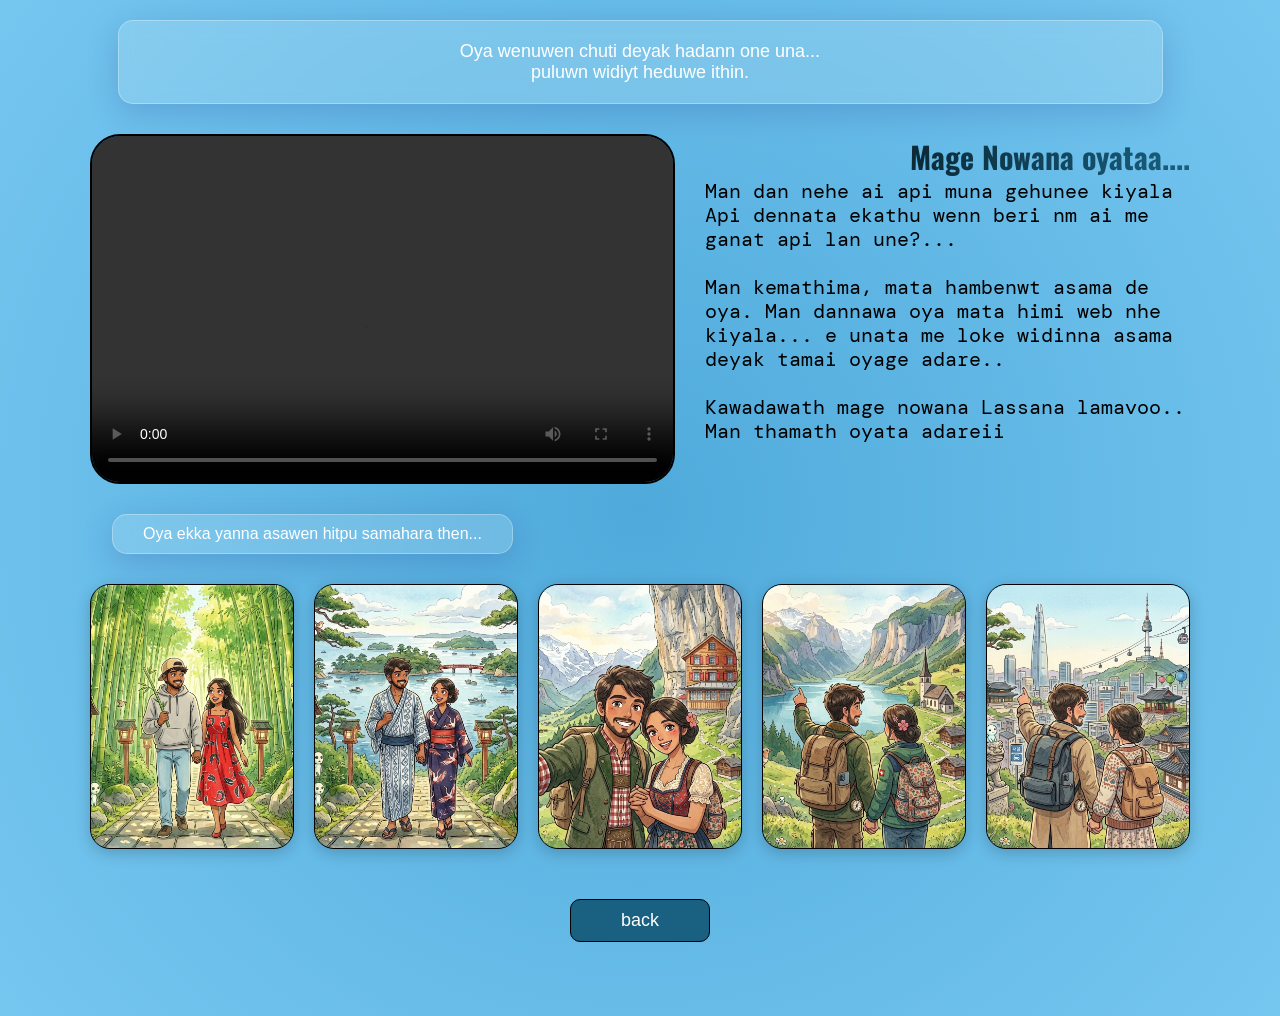
==== msg.html @ a9ea4290 "Add files via upload" ====
<!DOCTYPE html>
<html lang="en">
<head>
    <meta charset="UTF-8">
    <meta name="viewport" content="width=device-width, initial-scale=1.0">
    <title>Message for You</title>
    <link rel="stylesheet" href="style.css">
    <link href="https://fonts.googleapis.com/css2?family=DM+Mono:ital,wght@0,300;0,400;0,500;1,300;1,400;1,500&family=Oswald:wght@200..700&family=Roboto+Condensed:ital,wght@0,100..900;1,100..900&display=swap" rel="stylesheet">
<link href="https://fonts.googleapis.com/css2?family=DM+Mono:ital,wght@0,300;0,400;0,500;1,300;1,400;1,500&display=swap" rel="stylesheet">
<link href="https://fonts.googleapis.com/css2?family=Bitcount+Grid+Double:wght@100..900&family=DM+Mono:ital,wght@0,300;0,400;0,500;1,300;1,400;1,500&display=swap" rel="stylesheet">
<link href="https://fonts.googleapis.com/css2?family=Bitcount+Grid+Double:wght@100..900&family=DM+Mono:ital,wght@0,300;0,400;0,500;1,300;1,400;1,500&family=Oswald:wght@200..700&display=swap" rel="stylesheet">

</head>
<body class="msg-body">

    <div class="msg-container">
        <div class="top-header-box">
            Oya wenuwen chuti deyak hadann one una...<br>
            puluwn widiyt heduwe ithin.
        </div>

        <div class="mid-section">
            <div class="video-container">
                <video controls>
                    <source src="msgvideo.mp4" type="video/mp4">
                    Your browser does not support the video tag.
                </video>
                <p class="vid-placeholder">MP4 video</p> 
            </div>

            <div class="side-text">
                <h3>Mage Nowana oyataa....</h3>
                <p>
                    Man dan nehe ai api muna gehunee kiyala<br>
                    Api dennata ekathu wenn beri nm ai me ganat api lan une?...<br><br>
                    Man kemathima, mata hambenwt asama de oya. Man dannawa oya mata himi web nhe kiyala... e unata me loke widinna asama deyak tamai oyage adare..<br><br>
                    Kawadawath mage nowana Lassana lamavoo..<br>
                    Man thamath oyata adareii
                </p>
            </div>
        </div>

        <div class="sub-banner">
            Oya ekka yanna asawen hitpu samahara then...
        </div>

        <div class="image-row">
            <div class="img-card" onclick="toggleLabel(this)">
                <img src="msgimg1.png" alt="Japan">
                <div class="label">Arashiyama Bamboo Grove</div>
            </div>
            <div class="img-card" onclick="toggleLabel(this)">
                <img src="msgimg2.png" alt="Place 2">
                <div class="label">Matsushima Bay</div>
            </div>
            <div class="img-card" onclick="toggleLabel(this)">
                <img src="msgimg3.png" alt="Place 3">
                <div class="label">Aescher</div>
            </div>
            <div class="img-card" onclick="toggleLabel(this)">
                <img src="msgimg4.png" alt="Place 4">
                <div class="label">Kandersteg</div>
            </div>
            <div class="img-card" onclick="toggleLabel(this)">
                <img src="msgimg5.png" alt="Place 5">
                <div class="label">Seoul</div>
            </div>
        </div>

        <div class="footer">
            <a href="mainpage.html" class="back-btn">back</a>
        </div>
    </div>

    <script>
        function toggleLabel(card) {
            // Toggles the zoom and the label visibility
            card.classList.toggle('active');
        }
    </script>
</body>
</html>
---- style.css ----
*{
    margin: 0;
    padding: 0;
    box-sizing: border-box; 
}
body {
    font-family: 'DM Mono', monospace;
    background: radial-gradient(circle, #89c4f4 0%, #3498db 100%);
    
    
}

/* ============================================== */
/* ================= firstpage ===================*/
/* ============================================== */
.firstpageMain {
    display: flex;          /* Add this */
    flex-direction: column; /* Stack elements vertically */
    justify-content: center; /* Center vertically */
    align-items: center;     /* Center horizontally */
    
    height: 100vh;
    text-align: center;
    border: 10px solid black;
    
    /* Background Gradient to match your second image */
    background: radial-gradient(circle, #89c4f4 0%, #3498db 100%);

}

.imagediv{
    justify-content: center;
    align-items: center;
}
.imagediv img{
    width: 300px;
    height: 300px;
    border-radius: 50%;
    margin-top: 20px;
}

.FPpara {
    font-weight: bold; /* Makes it match your reference image better */
    font-size: 59px;
    font-family: 'DM Mono';
    margin: 20px 0px 30px 0px;
    min-height: 80px; /* Keeps the layout stable */
    font-variant-numeric: tabular-nums; /* Keeps numbers from shifting horizontally */
}

.FPbutton {
    margin-top: 20px;
    padding: 10px 30px;
    font-size: 1.1rem;
    font-family: 'DM Mono';
    color: rgb(252, 252, 252);
    background-color: transparent;
    width: 150px;
    height: 40px;
    border: 2px solid rgb(255, 255, 255);
    border-radius: 20px 20px 20px 20px;
    cursor: pointer;
    transition: 0.3s;
}

.FPbutton:hover {
    background-color: #0004f8;
    color: white;
    transform: scale(1.1);
    border: none;
    box-shadow: #00c6f8 0 0 10px;
}

/* Mobile Responsive Styles */
@media (max-width: 600px) {
    .FPpara {
        font-size: 36px; /* Reduced from 59px for smaller screens */
        padding: 0 20px; /* Adds side breathing room */
    }

    .imagediv img {
        width: 200px; /* Smaller image for mobile */
        height: 200px;
    }

    .firstpageMain {
        border-width: 5px; /* Thinner border for small screens */
    }
}


/* ============================================== */
/* ================= main page ===================*/
/* ============================================== */


.mainpage{
    width: 100%;
    position: relative;
    display: flex;
    flex-wrap: wrap;
    justify-content: center;
    align-items: center;
    height: 100vh;
    gap: 100px;
    overflow-x: hidden;
    background: linear-gradient(-45deg, #89c4f4, #3498db, #9b59b6, #e74c3c);
    background-size: 400% 400%;
    animation: gradientBG 15s ease infinite;
}

@keyframes gradientBG {
    0% { background-position: 0% 50%; }
    50% { background-position: 100% 50%; }
    100% { background-position: 0% 50%; }
}

.wishing h1 {
   font-family: 'Oswald', sans-serif;
   font-weight: bold;
    font-size: 50px;
    margin: 0;                 
    line-height: 1.2;

    animation: slideInLeft 1.2s ease-out forwards;
}

.birth{
    font-size: 50px;
    display: block;
    line-height: 1.25;

    animation: slideInLeft 1.2s ease-out forwards;
}

.name{
    font-family: 'Oswald', sans-serif;
    font-size: 60px;
    font-weight: bold;
    display: block;
    line-height: 1.2;
    color: #000000;
    text-shadow: 0 0 6px rgba(17, 1, 238, 0.6);
    animation: slideInLeft 1.33s ease-out  forwards;
    background: linear-gradient(90deg, #000, #0004f8, #000);
    background-size: 200%;
    -webkit-background-clip: text;
    background-clip: text;
    color: transparent; /* Makes the gradient visible */
    animation: shine 3s linear infinite;
    display: inline-block;
}

@keyframes shine {
    to { background-position: 200% center; }
}

@keyframes slideInLeft {
    0% {
        transform: translateX(-100%);
        opacity: 0;
    }
    100% {
        transform: translateX(0);
        opacity: 1;
    }
}



.flipimage {
    width: 300px;
    height: 400px;
    animation: pulseGlow 4s ease-in-out infinite;
}

@keyframes pulseGlow {
    0%, 100% { box-shadow: 0 0 20px rgba(0, 198, 248, 0.4); }
    50% { box-shadow: 0 0 40px rgba(0, 198, 248, 0.8); }
}


.flip-inner {
  position: relative;
  width: 100%;
  height: 100%;
  transition: transform 0.6s;
  transform-style: preserve-3d;
}

/* The actual flip trigger */
.flipimage:hover .flip-inner {
  transform: rotateY(180deg);
}

.front, .back {
  position: absolute;
  width: 100%;
  height: 100%;
  backface-visibility: hidden;
}

.front img, .back img {
  width: 100%;
  height: 100%;
  object-fit: cover; /* Ensures images don't stretch weirdly */
  border-radius: 10px;
}

/* Flip the back image initially so it's ready to be revealed */
.back {
  transform: rotateY(180deg);
}


.smallmsg p{
    font-family: 'DM Mono', monospace;
    font-size: 20px;
    color: #000000;
    text-shadow: 0 0 6px rgba(17, 1, 238, 0.6);
   
    
    animation: slideInRight 1.4s ease-out forwards;
}

.smallmsg p span{
    display: block;
    margin-top: 10px;
    font-size: 18px;
    color: #000000;
}

.smallmsg .buttons {
    margin-top: 20px;
    display: flex;
    align-items: center;
    gap: 20px;

    
    animation: slideInRight 1.4s ease-out forwards;

}

.smallmsg .buttons button {
    padding: 10px 30px;
    font-size: 16px;
    font-family: 'DM Mono', monospace;
    color: #020202;
    background-color: transparent;
    border: 2px solid #fff;
    border-radius: 20px;
    cursor: pointer;
    transition: 0.3s;
}

.smallmsg .buttons button:hover {
    background-color: #0004f8;
    color: white;
    transform: scale(1.1);
    border: none;
    box-shadow: #00c6f8 0 0 10px;
}

@keyframes slideInRight {
    0% {
        transform: translateX(100%);
        opacity: 0;
    }
    100% {
        transform: translateX(0);
        opacity: 1;
    }
}

.smallmsg .buttons a:nth-child(1) {
    animation: popIn 0.8s cubic-bezier(0.175, 0.885, 0.32, 1.275) 1.5s both;
}

.smallmsg .buttons a:nth-child(2) {
    animation: popIn 0.8s cubic-bezier(0.175, 0.885, 0.32, 1.275) 1.7s both;
}

@keyframes popIn {
    0% { transform: scale(0); opacity: 0; }
    100% { transform: scale(1); opacity: 1; }
}

/* Mobile Responsive Styles */
@media (max-width: 768px) {
    .mainpage {
        height: auto;       /* Allows page to grow with content */
        padding: 40px 20px;
        gap: 40px;          /* Reduced gap between sections */
        flex-direction: column; /* Stacks everything vertically */
    }

    .wishing h1 {
        font-size: 35px;    /* Smaller "HAPPY" */
        text-align: center;
    }

    .birth {
        font-size: 35px;
    }

    .name {
        font-size: 45px;    /* Smaller name */
    }

    .flipimage {
        width: 250px;       /* Smaller flip card for mobile */
        height: 330px;
    }

    .smallmsg p {
        font-size: 16px;
        text-align: center; /* Centers the Sinhala message */
    }

    .smallmsg p span {
        font-size: 14px;
    }

    .smallmsg .buttons {
        justify-content: center; /* Centers buttons on mobile */
        flex-direction: row;     /* Keeps buttons side by side */
        gap: 10px;
    }

    .smallmsg .buttons button {
        padding: 8px 15px;      /* Slightly smaller buttons */
        font-size: 14px;
    }
}


/* ============================================== */
/* ================= wishes page ===================*/
/* ============================================== */

/* Body Background to match your image */
.wishes-body {
    margin: 0;
    padding: 0;
    font-family: 'DM Mono', monospace;
    background: radial-gradient(circle, #4faadb 0%, #76c7f0 100%);
    min-height: 100vh; /* Changed height to min-height */
    display: flex;
    flex-direction: column;
    align-items: center;
    justify-content: space-between; /* Keeps top banner, grid, and button separated */
    box-sizing: border-box;
    justify-content: center; /* This pulls the banner, grid, and button toward the center */
    gap: 100px; /* Adds space between the banner, grid, and button */
    background-size: 200% 200%;
    animation: gradientBG 8s ease infinite;
}

@keyframes gradientBG {
    0% { background-position: 0% 50%; }
    50% { background-position: 100% 50%; }
    100% { background-position: 0% 50%; }
}


/* Top Black Banner */
.header-banner {
    background-color: #000;
    width: 60%;
    margin-top: 10px; /* reduced from 30px */
    padding: 10px;
    text-align: center;
    border-radius: 10px;
    box-shadow: 0 0 15px rgba(0, 198, 248, 0.4);
}

.header-banner h1 {
    font-family: 'dm mono', monospace;
    font-size: 40px;
    margin: 0;
    color: #00c6f8;
    text-shadow: 0 0 6px rgba(67, 202, 255, 0.6);
}

/* Grid Wrapper to handle layout */
.card-grid-wrapper {
    flex-grow: 0; /* Prevents the grid area from pushing the button too far down */
    display: flex;
    justify-content: center;
    align-items: center;
    width: 100%;
}

/* Card Grid Layout - Mobile First! */
.card-container {
    display: grid;
    /* Increased minmax from 130px to 180px to make cards wider */
    grid-template-columns: repeat(2, 1fr); 
    gap: 20px; 
    width: 95%; /* Increased width to use more screen space */
    max-width: 1200px; /* Increased max-width to allow larger cards on big screens */
}

/* Card Styling - Mobile First! */
.card {
    background-color: #1a6080;
    /* Use 3 / 4 for a taller portrait look, or keep 1 / 1 for big squares */
    aspect-ratio: 1 / 1.1; 
    border-radius: 15px; /* Slightly larger radius for larger cards */
    border: 1px solid #000;
    cursor: pointer;
    overflow: hidden;
    transition: transform 0.2s, background-color 0.3s;
}

.card:hover {
    background-color: #247ca5;
}

/* Style for the image within the card */
.card-image {
    width: 100%;
    height: 100%;
    object-fit: cover; /* Fill the card while preserving aspect ratio */
}

/* Scaling Animation when clicked */
.card.clicked {
    transform: scale(0.9);
}

/* Footer & Back Button */
.footer {
    margin-bottom: 20px; /* reduced from 40px */
    width: 100%;
    text-align: center;
}

.back-btn {
    text-decoration: none;
    color: white;
    background-color: #1a6080;
    padding: 5px 25px; /* Matching the small button in image 1 */
    border: 1px solid #000; /* Matching image 1 */
    border-radius: 5px; /* Matching image 1 */
    font-size: 14px; /* Matching image 1 */
    transition: 0.3s;
    display: inline-block;
}

.back-btn:hover {
    background-color: #0004f8;
    box-shadow: 0 0 10px #00c6f8;
}

/* Message Modal Styles */
.overlay {
    position: fixed;
    top: 0; left: 0;
    width: 100%; height: 100%;
    background: rgba(0,0,0,0.7);
    display: none;
    justify-content: center;
    align-items: center;
    z-index: 100;
}

.overlay.active {
    display: flex;
}

.modal {
    background: #76f076;
    padding: 30px;
    border-radius: 20px;
    text-align: center;
    max-width: 400px;
    width: 80%; /* Responsive modal width */
    border: 3px solid #1a6080;
    transform: scale(0.7);
    transition: transform 0.3s cubic-bezier(0.175, 0.885, 0.32, 1.275);
}

/* Zoom in animation when the modal becomes active */
.overlay.active .modal {
    transform: scale(1.3); /* Zooms in when active */
}

.modal p {
    font-size: 20px;
    font-weight: bold;
    margin-bottom: 20px;
}

.modal button {
    padding: 8px 20px;
    cursor: pointer;
    border-radius: 10px;
    border: none;
    background: #000;
    color: #fff;
}

/* animations */
.header-banner {
    /* ... existing styles ... */
    animation: floating 3s ease-in-out infinite;
}

@keyframes floating {
    0%, 100% { transform: translateY(0); }
    50% { transform: translateY(-10px); }
}

/* Initial state for the cards */
.card {
    /* ... existing styles ... */
    opacity: 0;
    transform: translateY(20px);
    animation: cardAppear 0.5s ease-out forwards;
}

@keyframes cardAppear {
    to {
        opacity: 1;
        transform: translateY(0);
    }
}

/* Delay for each card (up to 12) */
.card:nth-child(1) { animation-delay: 0.5s; }
.card:nth-child(2) { animation-delay: 0.7s; }
.card:nth-child(3) { animation-delay: 0.9s; }
.card:nth-child(4) { animation-delay: 1.1s; }
.card:nth-child(5) { animation-delay: 1.3s; }
.card:nth-child(6) { animation-delay: 1.4s; }
.card:nth-child(7) { animation-delay: 1.6s; }
.card:nth-child(8) { animation-delay: 1.8s; }
.card:nth-child(9) { animation-delay: 2s; }
.card:nth-child(10) { animation-delay: 2.2s; }
.card:nth-child(11) { animation-delay: 2.3s; }
.card:nth-child(12) { animation-delay: 2.4s; }

/* Media Query for larger screens (Matching image 1 layout) */
@media (min-width: 768px) {
    .card-container {
        grid-template-columns: repeat(6, 1fr); /* Force 6 columns on large screens */
        gap: 25px;
    }
}

/* ============================================== */
/* ================= msg from me ===================*/
/* ============================================== */

/* General Page Styling */
.msg-body {
    margin: 0;
    padding: 20px;
    background: radial-gradient(circle, #4faadb 0%, #76c7f0 100%);
    min-height: 100vh;
    display: flex;
    justify-content: center;
    font-family: 'Arial', sans-serif;
    overflow-x: hidden;
}

.msg-container {
    width: 100%;
    max-width: 1100px;
    display: flex;
    flex-direction: column;
    gap: 30px;
    align-items: center;
}

/* Header Box */
.top-header-box {
    width: 95%;
    background-color: rgba(26, 96, 128, 0.3);
    border: 1px solid #000;
    padding: 20px;
    text-align: center;
    font-size: 18px;
    color: #000;
}

/* Mid Section Layout */
.mid-section {
    display: flex;
    width: 100%;
    gap: 30px;
    align-items: flex-start;
}

.video-container {
    flex: 1.2;
    background-color: #1a6080;
    border: 2px solid #000;
    border-radius: 30px;
    height: 350px;
    display: flex;
    justify-content: center;
    align-items: center;
    overflow: hidden;
    position: relative;
    animation: videoBorderPulse 4s infinite;
}

@keyframes videoBorderPulse {
    0%, 100% { border-color: #000; }
    50% { border-color: #00c6f8; box-shadow: 0 0 20px rgba(0, 198, 248, 0.3); }
}


.video-container video {
    width: 100%;
    height: 100%;
    object-fit: cover;
}

.vid-placeholder {
    position: absolute;
    color: white;
    font-size: 20px;
    z-index: -1; /* Sits behind video if it loads */
}

.side-text {
    flex: 1;
    text-align: left;
    font-family: 'DM Mono', monospace;
}

.side-text h3 {
    font-family: 'Oswald';
    text-align: right;
    font-size: 30px;
    margin-top: 0;
    background: linear-gradient(90deg, #000, #1a6080, #000);
    background-size: 200%;
    -webkit-background-clip: text;
    background-clip: text;
    color: transparent;
    animation: textShimmer 4s infinite linear;
}

@keyframes textShimmer {
    to { background-position: 200% center; }
}

.side-text p {
    font-size: 20px;
    line-height: 1.2;
    animation: fadeInMessage 3s ease-in forwards;
}

@keyframes fadeInMessage {
    0% { opacity: 0; transform: translateY(10px); }
    100% { opacity: 1; transform: translateY(0); }
}


.top-header-box, .sub-banner {
    background: rgba(255, 255, 255, 0.15) !important;
    backdrop-filter: blur(10px);
    -webkit-backdrop-filter: blur(10px);
    border: 1px solid rgba(255, 255, 255, 0.3) !important;
    box-shadow: 0 8px 32px 0 rgba(31, 38, 135, 0.2);
    border-radius: 15px;
    color: #fff !important; /* White text looks better on glass */
}

/* Sub Title Banner */
.sub-banner {
    align-self: flex-start;
    background-color: rgba(26, 96, 128, 0.5);
    border: 1px solid #000;
    padding: 10px 30px;
    color: white;
    font-size: 16px;
    margin-left: 2%;
}

/* Image Row & Cards */
.image-row {
    width: 100%;
    display: grid;
    /* Default: 2 columns for mobile */
    grid-template-columns: repeat(2, 1fr); 
    gap: 15px;
}

.img-card {
    background-color: #1a6080;
    border: 1px solid #000;
    border-radius: 20px;
    aspect-ratio: 1 / 1.3;
    position: relative;
    overflow: hidden;
    cursor: pointer;
    transition: transform 0.4s ease;
    box-shadow: 0 4px 15px rgba(0,0,0,0.2);
}

.img-card:hover {
    transform: translateY(-10px);
    box-shadow: 0 10px 25px rgba(0, 198, 248, 0.5);
    border-color: #00c6f8;
}

/* Add a heart icon overlay that appears on hover */
.img-card::before {
    content: "❤️";
    position: absolute;
    top: 50%;
    left: 50%;
    transform: translate(-50%, -50%) scale(0);
    font-size: 40px;
    transition: 0.4s;
    z-index: 2;
    pointer-events: none;
}

.img-card:hover::before {
    transform: translate(-50%, -50%) scale(1);
    opacity: 0.7;
}

.img-card img {
    width: 100%;
    height: 100%;
    object-fit: cover;
}

/* The Clickable Label */
.label {
    position: absolute;
    bottom: 10px;
    left: 10px;
    right: 10px;
    background-color: rgba(26, 96, 128, 0.9);
    color: white;
    padding: 6px;
    text-align: center;
    font-size: 14px;
    border-radius: 5px;
    border: 1px solid rgba(255, 255, 255, 0.2);
    opacity: 0;
    transform: translateY(15px);
    transition: all 0.3s ease;
}

/* Active Animation States */
.img-card.active {
    transform: scale(1.05);
    z-index: 5;
}

.img-card.active .label {
    opacity: 1;
    transform: translateY(0);
}

/* Back Button Footer */
.footer {
    margin-top: 20px;
    padding-bottom: 30px;
}

.back-btn {
    text-decoration: none;
    color: white;
    background-color: #1a6080;
    padding: 10px 50px;
    border: 1px solid #000;
    border-radius: 10px;
    font-size: 18px;
    transition: 0.3s;
    position: relative;
    overflow: hidden;
}

.back-btn:hover {
    background-color: #000;
    padding-left: 60px; /* Moves text to make room for arrow */
}

.back-btn::after {
    content: "←";
    position: absolute;
    left: -30px;
    transition: 0.3s;
}

.back-btn:hover::after {
    left: 20px;
}

/* Desktop Responsiveness */
@media (min-width: 1024px) {
    .image-row {
        /* Switches to 5 columns for desktop */
        grid-template-columns: repeat(5, 1fr); 
        gap: 20px;
    }
}

@media (max-width: 768px) {
    .mid-section {
        flex-direction: column;
    }
    
    .video-container {
        width: 100%;
        height: 250px;
    }

    .side-text h3 {
        text-align: center;
    }
}
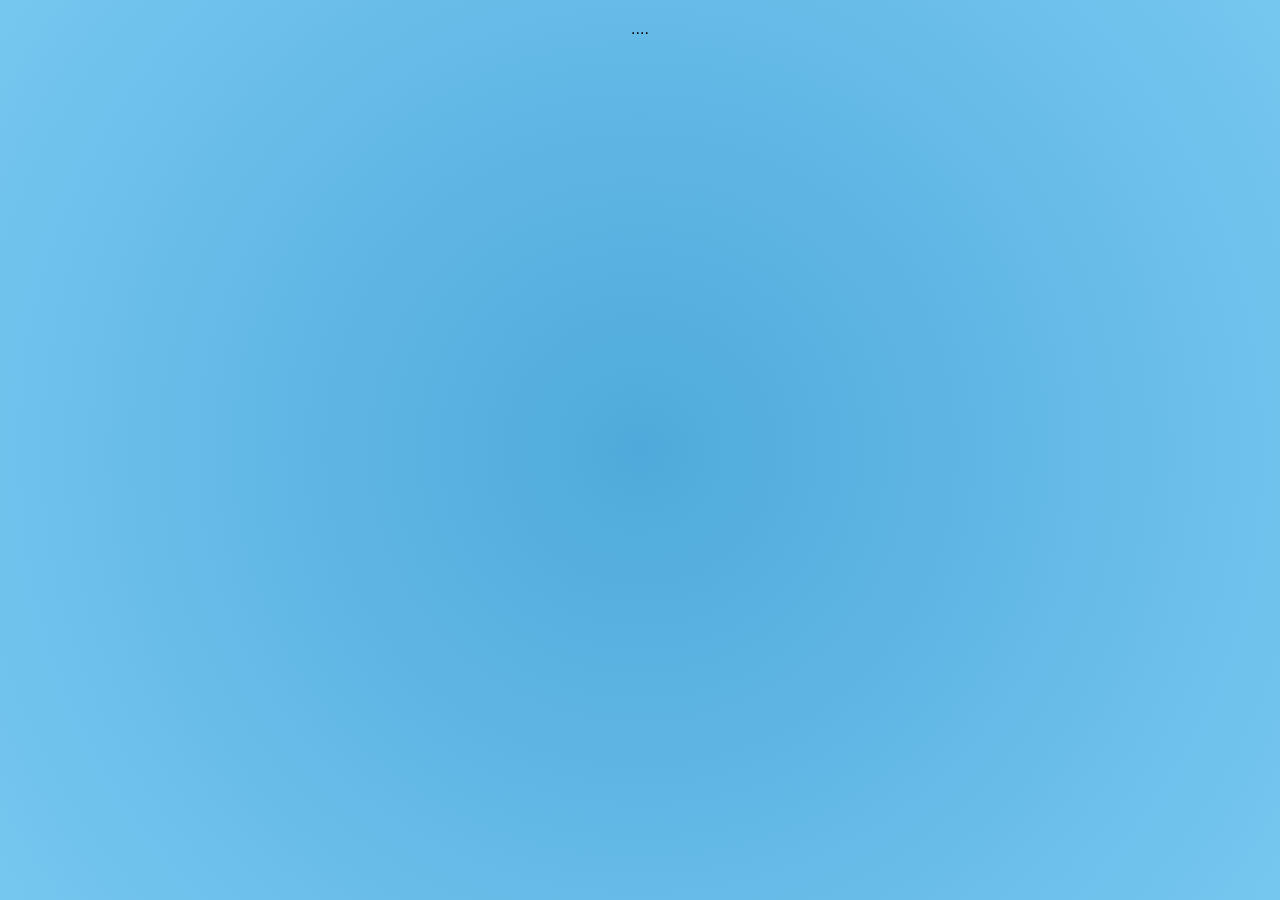
==== commit cc3350c2: "Update msg.html" ====
--- a/msg.html
+++ b/msg.html
@@ -12,71 +12,6 @@
 
 </head>
 <body class="msg-body">
-
-    <div class="msg-container">
-        <div class="top-header-box">
-            Oya wenuwen chuti deyak hadann one una...<br>
-            puluwn widiyt heduwe ithin.
-        </div>
-
-        <div class="mid-section">
-            <div class="video-container">
-                <video controls>
-                    <source src="msgvideo.mp4" type="video/mp4">
-                    Your browser does not support the video tag.
-                </video>
-                <p class="vid-placeholder">MP4 video</p> 
-            </div>
-
-            <div class="side-text">
-                <h3>Mage Nowana oyataa....</h3>
-                <p>
-                    Man dan nehe ai api muna gehunee kiyala<br>
-                    Api dennata ekathu wenn beri nm ai me ganat api lan une?...<br><br>
-                    Man kemathima, mata hambenwt asama de oya. Man dannawa oya mata himi web nhe kiyala... e unata me loke widinna asama deyak tamai oyage adare..<br><br>
-                    Kawadawath mage nowana Lassana lamavoo..<br>
-                    Man thamath oyata adareii
-                </p>
-            </div>
-        </div>
-
-        <div class="sub-banner">
-            Oya ekka yanna asawen hitpu samahara then...
-        </div>
-
-        <div class="image-row">
-            <div class="img-card" onclick="toggleLabel(this)">
-                <img src="msgimg1.png" alt="Japan">
-                <div class="label">Arashiyama Bamboo Grove</div>
-            </div>
-            <div class="img-card" onclick="toggleLabel(this)">
-                <img src="msgimg2.png" alt="Place 2">
-                <div class="label">Matsushima Bay</div>
-            </div>
-            <div class="img-card" onclick="toggleLabel(this)">
-                <img src="msgimg3.png" alt="Place 3">
-                <div class="label">Aescher</div>
-            </div>
-            <div class="img-card" onclick="toggleLabel(this)">
-                <img src="msgimg4.png" alt="Place 4">
-                <div class="label">Kandersteg</div>
-            </div>
-            <div class="img-card" onclick="toggleLabel(this)">
-                <img src="msgimg5.png" alt="Place 5">
-                <div class="label">Seoul</div>
-            </div>
-        </div>
-
-        <div class="footer">
-            <a href="mainpage.html" class="back-btn">back</a>
-        </div>
-    </div>
-
-    <script>
-        function toggleLabel(card) {
-            // Toggles the zoom and the label visibility
-            card.classList.toggle('active');
-        }
-    </script>
+<p>....</p>
 </body>
-</html>+</html>
